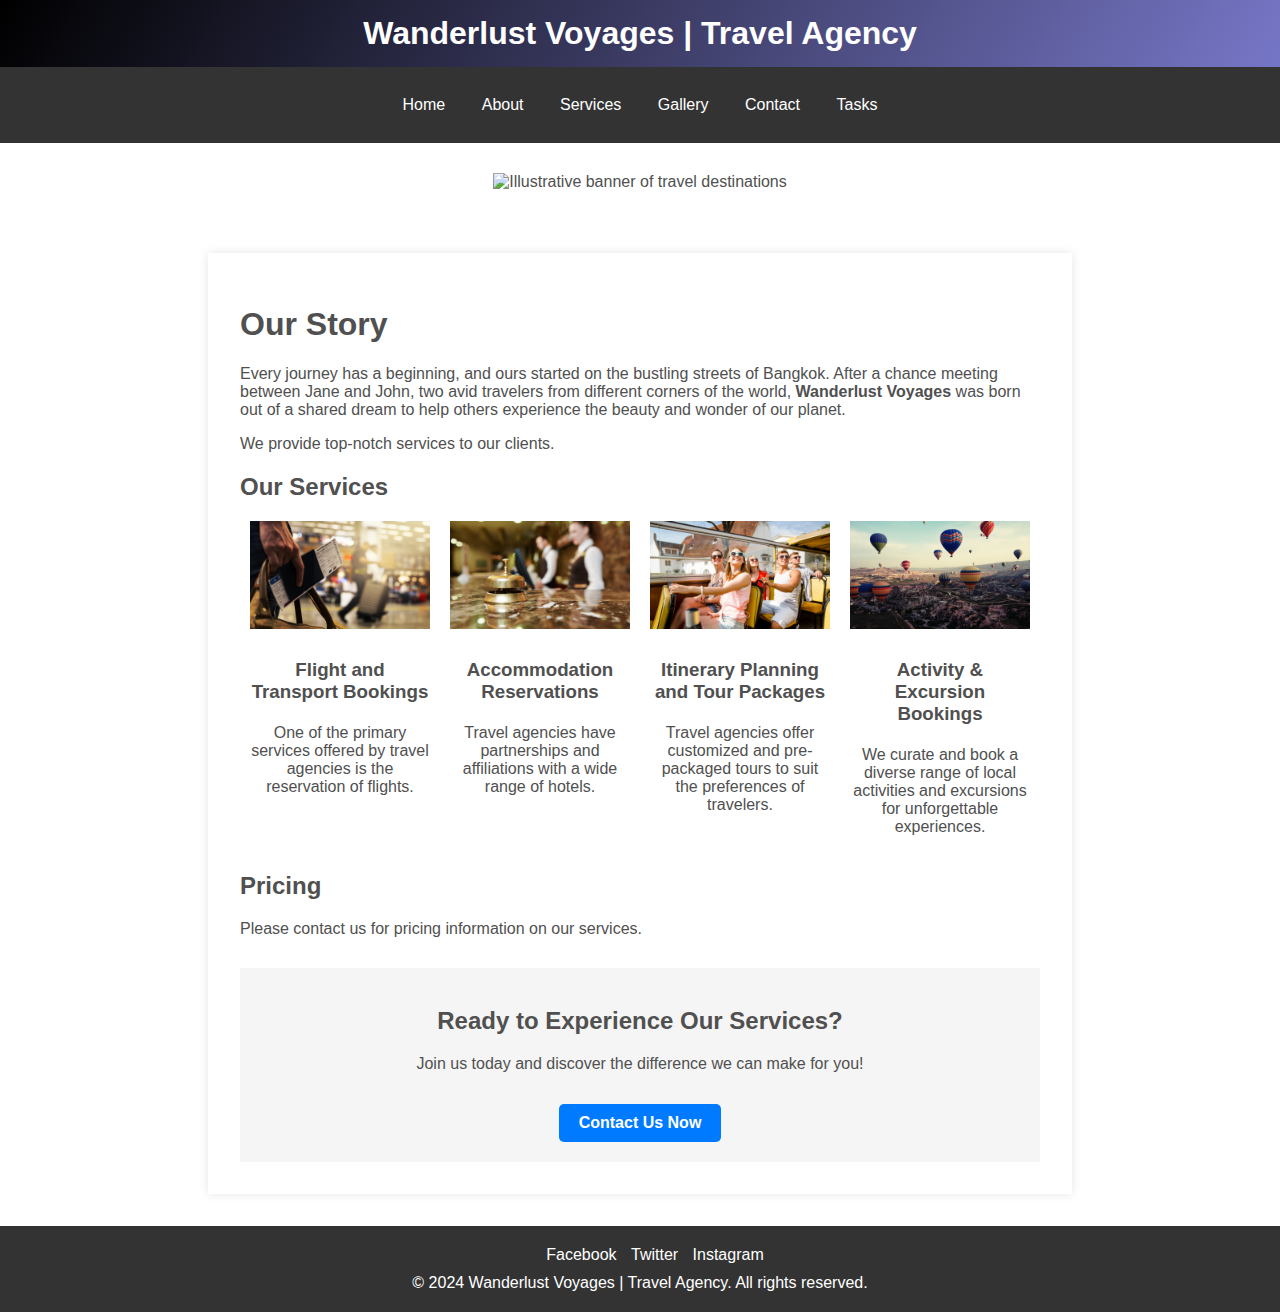
==== Week2/client/index.html @ 9def3751 "Made the header sticky" ====
<!DOCTYPE html>
<html lang="en">
<head>
  <meta charset="UTF-8">
  <meta name="viewport" content="width=device-width, initial-scale=1.0">
  <title>Wanderlust Voyages | Travel Agency</title>
  <link rel="stylesheet" href="style.css">
</head>

<body> 
  <!-- Main Container -->
  <div>
    <!-- Navigation Section -->
    <nav>
      <h1 class="headeraH1">Wanderlust Voyages | Travel Agency</h1>

      <ul>
        <li><a href="index.html">Home</a></li>
        <li><a href="about.html">About</a></li>
        <li><a href="services.html">Services</a></li>
        <li><a href="gallery.html">Gallery</a></li>
        <li><a href="contact.html">Contact</a></li>
        <li><a href="tasks.html">Tasks</a></li>
      </ul>
    </nav>

    <!-- Banner Section -->
    <section class="banner-container">
      <img src="images/travel banner.svg" alt="Illustrative banner of travel destinations" class="centered-banner" loading="lazy">

    </section>

    <!-- Main Content Section -->
    <main class="services">

      <!-- About Us -->
      <section>
        <h1>Our Story</h1>
        <p>
          Every journey has a beginning, and ours started on the bustling streets of Bangkok. 
          After a chance meeting between Jane and John, two avid travelers from different corners of the world, 
          <b>Wanderlust Voyages</b> was born out of a shared dream to help others experience the beauty and wonder of our planet.
        </p>
        <p>We provide top-notch services to our clients.</p>
      </section>

      <!-- Our Services -->
      <section>
        <h2>Our Services</h2>
        <div class="services-container">

          <div class="service-column">
            <img src="images/Flights.png" alt="Illustration representing flight bookings">
            <h3>Flight and Transport Bookings</h3>
            <p>One of the primary services offered by travel agencies is the reservation of flights.</p>
          </div>

          <div class="service-column">
            <img src="images/ladies facial.png" alt="Illustration of a hotel">
            <h3>Accommodation Reservations</h3>
            <p>Travel agencies have partnerships and affiliations with a wide range of hotels.</p>
          </div>

          <div class="service-column">
            <img src="images/tour packages.png" alt="Illustration representing tour packages">
            <h3>Itinerary Planning and Tour Packages</h3>
            <p>Travel agencies offer customized and pre-packaged tours to suit the preferences of travelers.</p>
          </div>

          <div class="service-column">
            <img src="images/reservation.png" alt="Illustration representing activities and excursions">
            <h3>Activity & Excursion Bookings</h3>
            <p>We curate and book a diverse range of local activities and excursions for unforgettable experiences.</p>
          </div>

        </div>
      </section>

      <!-- Pricing Section -->
      <section>
        <h2>Pricing</h2>
        <p>Please contact us for pricing information on our services.</p>
      </section>

      <!-- Call to Action -->
      <section class="cta-container">
        <h2>Ready to Experience Our Services?</h2>
        <p>Join us today and discover the difference we can make for you!</p>
        <a href="contact.html" class="cta-button">Contact Us Now</a>
      </section>

    </main>

    <!-- Footer Section -->
    <footer>
      <ul>
        <li><a href="https://www.facebook.com/">Facebook</a></li>
        <li><a href="https://twitter.com/">Twitter</a></li>
        <li><a href="https://www.instagram.com/">Instagram</a></li>
      </ul>
      <p>&copy; 2024 Wanderlust Voyages | Travel Agency. All rights reserved.</p>
    </footer>
  </div>
</body>
</html>
---- Week2/client/style.css ----
/* Reset Styles */

body {
    background: scroll;
       margin: 0;
    padding: 0;
    font-family: Arial, sans-serif;
    color: #505050;
}


/* Header Styles */

.headeraH1 {
    margin: 0;
}

.banner {
    width: 100%;
    overflow: hidden;
}

.banner img {
    width: 100%;
    height: auto;
    display: block;
}


/* Navigation Styles */
nav {
    position: sticky;
    top: 0;
}

nav h1 {
    background: linear-gradient(301deg, #7676c7, #000);
    color: #fff;
    text-align: center;
    padding: 15px;
}

nav ul {
    background-color: #333;
    color: #fff;
    text-align: center;
    list-style-type: none;
    margin: 0;
    padding: 15px;
}

nav li {
    display: inline-block;
}

nav a {
    display: block;
    color: #fff;
    text-align: center;
    padding: 14px 16px;
    text-decoration: none;
    transition: background-color 0.3s;  /* Smooth transition for hover effect */
}

nav a:hover {
    background-color: #505050;  /* Darker shade for hover */
}

/* Banner Styles */
.banner-container {
    display: flex;
    justify-content: center;
    align-items: center;
    height: auto;
    width: 100%;
    overflow: hidden;
}

.centered-banner {
    padding: 30px;
    max-width: 80%;
    height: auto;
}

/* Main Content Styles */
main {
    max-width: 800px;
    margin: 0 auto;
    padding: 20px;
}

.services {
    margin: 2rem auto;
    padding: 2rem;
    background-color: #fff;
    box-shadow: 0 0 10px rgba(0,0,0,0.1);
}

main h3 {
    margin-top: 20px;
}

/* Service Columns */
.services-container {
    display: flex;
    justify-content: center;
    flex-wrap: wrap;
    gap: 20px;
}

.service-column {
    flex-basis: calc(25% - 20px);
    max-width: calc(25% - 20px);
    display: flex;
    flex-direction: column;
    align-items: center;
    text-align: center;
}

.service-column img {
    width: 180px;
    height: auto;
    margin-bottom: 10px;
}

.service-column h3 {
    margin-bottom: 5px;
}

/* Media Queries for Responsiveness */
@media (max-width: 800px) {
    .service-column {
        flex-basis: calc(50% - 20px);
        max-width: calc(50% - 20px);
    }
}

@media (max-width: 700px) {
    .service-column {
        flex-basis: 100%;
        max-width: 100%;
    }
}

/* Call to Action Styles */
.cta-container {
    text-align: center;
    padding: 20px;
    background-color: #f5f5f5;
    margin-top: 30px;

}

.cta-button {
   display: inline-block;
    padding: 10px 20px;
    background-color: #007BFF;
    color: #ffffff;
    text-decoration: none;
    border-radius: 5px;
    font-weight: bold;
    margin-top: 15px;
    transition: background-color 0.3s;
}

.cta-button:hover {
    background-color: #7640B3;
}

/* Footer Styles */
footer {
    background-color: #333;
    color: #fff;
    text-align: center;
    padding: 20px;
}

footer ul {
    margin: 0;
}

footer li {
    display: inline-block;
    margin-right: 10px;
}

footer a {
    color: #fff;
    text-decoration: none;
    transition: color 0.3s;  /* Smooth transition for hover effect */
}

footer a:hover {
    color: #b3b3b3;  /* Lighter color on hover */
}

footer p {
    margin: 10px 0 0;
}
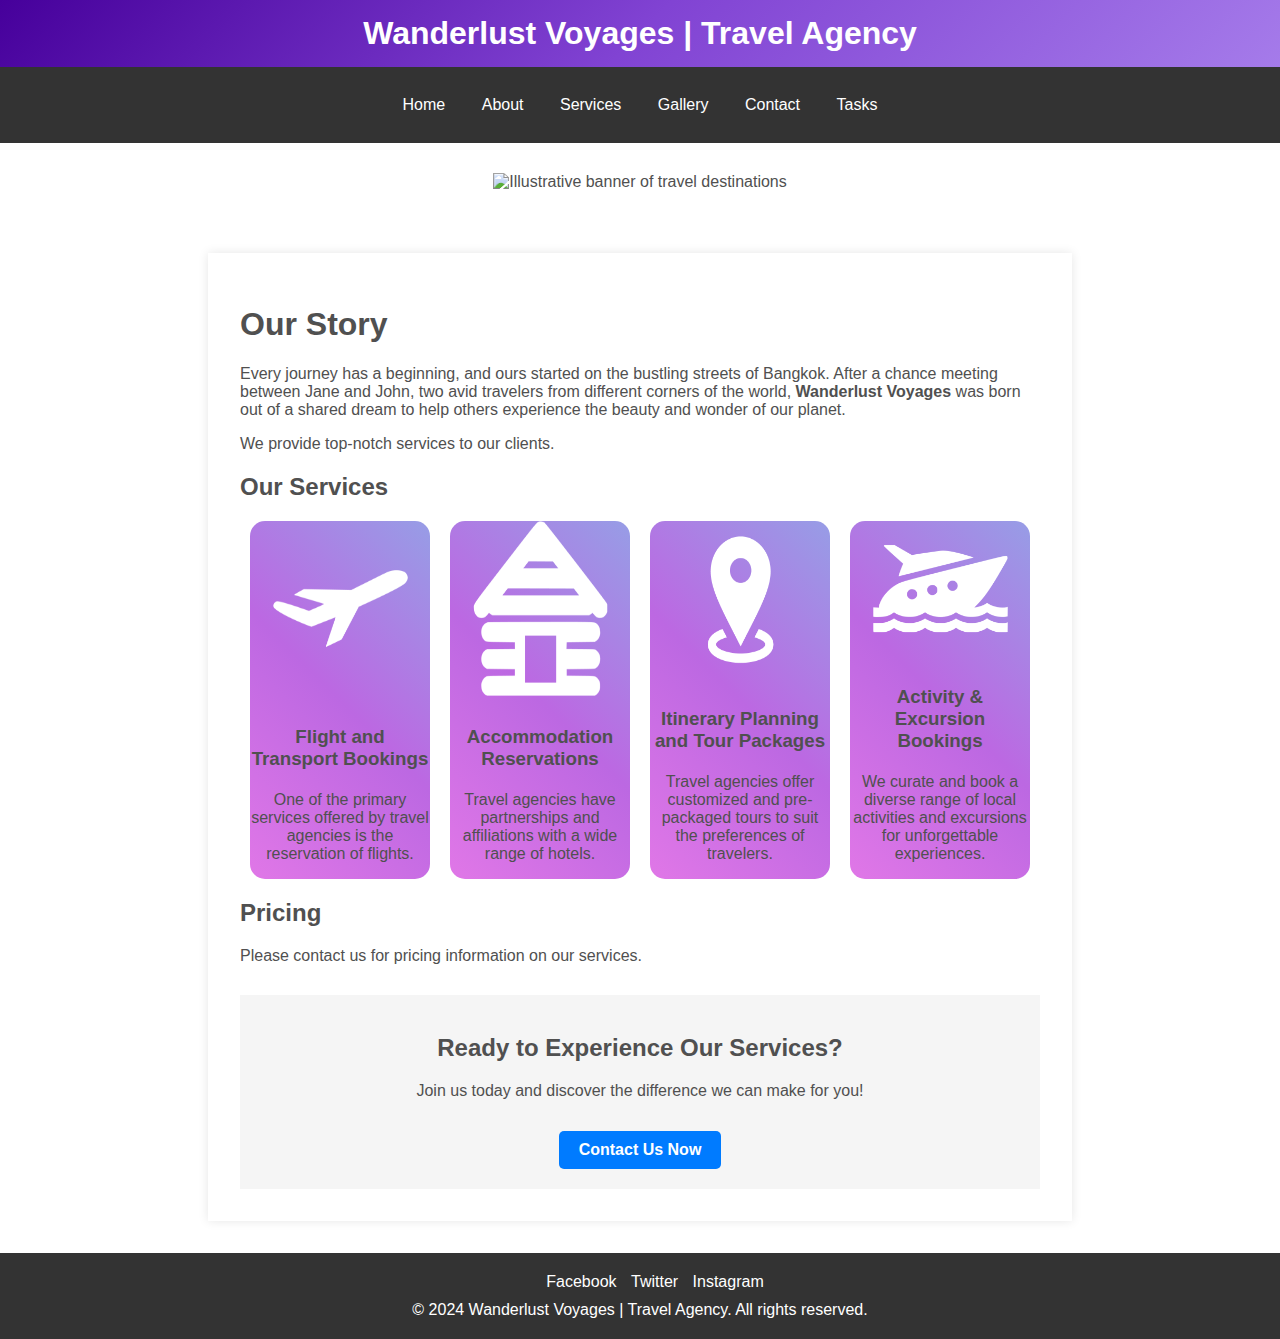
==== commit c7b69435: "Experimented with colors and images for service-column" ====
--- a/Week2/client/index.html
+++ b/Week2/client/index.html
@@ -50,25 +50,25 @@
         <div class="services-container">
 
           <div class="service-column">
-            <img src="images/Flights.png" alt="Illustration representing flight bookings">
+            <img src="images/plane.png" alt="Plane icon">
             <h3>Flight and Transport Bookings</h3>
             <p>One of the primary services offered by travel agencies is the reservation of flights.</p>
           </div>
 
           <div class="service-column">
-            <img src="images/ladies facial.png" alt="Illustration of a hotel">
+            <img src="images/accomodation.png" alt="Accomodation icon">
             <h3>Accommodation Reservations</h3>
             <p>Travel agencies have partnerships and affiliations with a wide range of hotels.</p>
           </div>
 
           <div class="service-column">
-            <img src="images/tour packages.png" alt="Illustration representing tour packages">
+            <img src="images/location.png" alt="Location icon">
             <h3>Itinerary Planning and Tour Packages</h3>
             <p>Travel agencies offer customized and pre-packaged tours to suit the preferences of travelers.</p>
           </div>
 
           <div class="service-column">
-            <img src="images/reservation.png" alt="Illustration representing activities and excursions">
+            <img src="images/yacht.png" alt="Yacht icon">
             <h3>Activity & Excursion Bookings</h3>
             <p>We curate and book a diverse range of local activities and excursions for unforgettable experiences.</p>
           </div>
--- a/Week2/client/style.css
+++ b/Week2/client/style.css
@@ -31,10 +31,11 @@
 nav {
     position: sticky;
     top: 0;
+    z-index: 999;
 }
 
 nav h1 {
-    background: linear-gradient(301deg, #7676c7, #000);
+    background: linear-gradient(135deg, #46009b, #8143d3, #a57bea);
     color: #fff;
     text-align: center;
     padding: 15px;
@@ -115,11 +116,18 @@
     flex-direction: column;
     align-items: center;
     text-align: center;
+    background: linear-gradient(45deg, #e077e7, #bc68e2, #979de6);
+    border-radius: 15px;
+    transition: transform 0.2s;
+}
+
+.service-column:hover {
+    transform: scale(1.04, 1.04);
 }
 
 .service-column img {
-    width: 180px;
-    height: auto;
+    width: 75%;
+    height: 75%;
     margin-bottom: 10px;
 }
 
@@ -128,7 +136,7 @@
 }
 
 /* Media Queries for Responsiveness */
-@media (max-width: 800px) {
+@media (max-width: 700px), (max-height: 700px) {
     .service-column {
         flex-basis: calc(50% - 20px);
         max-width: calc(50% - 20px);
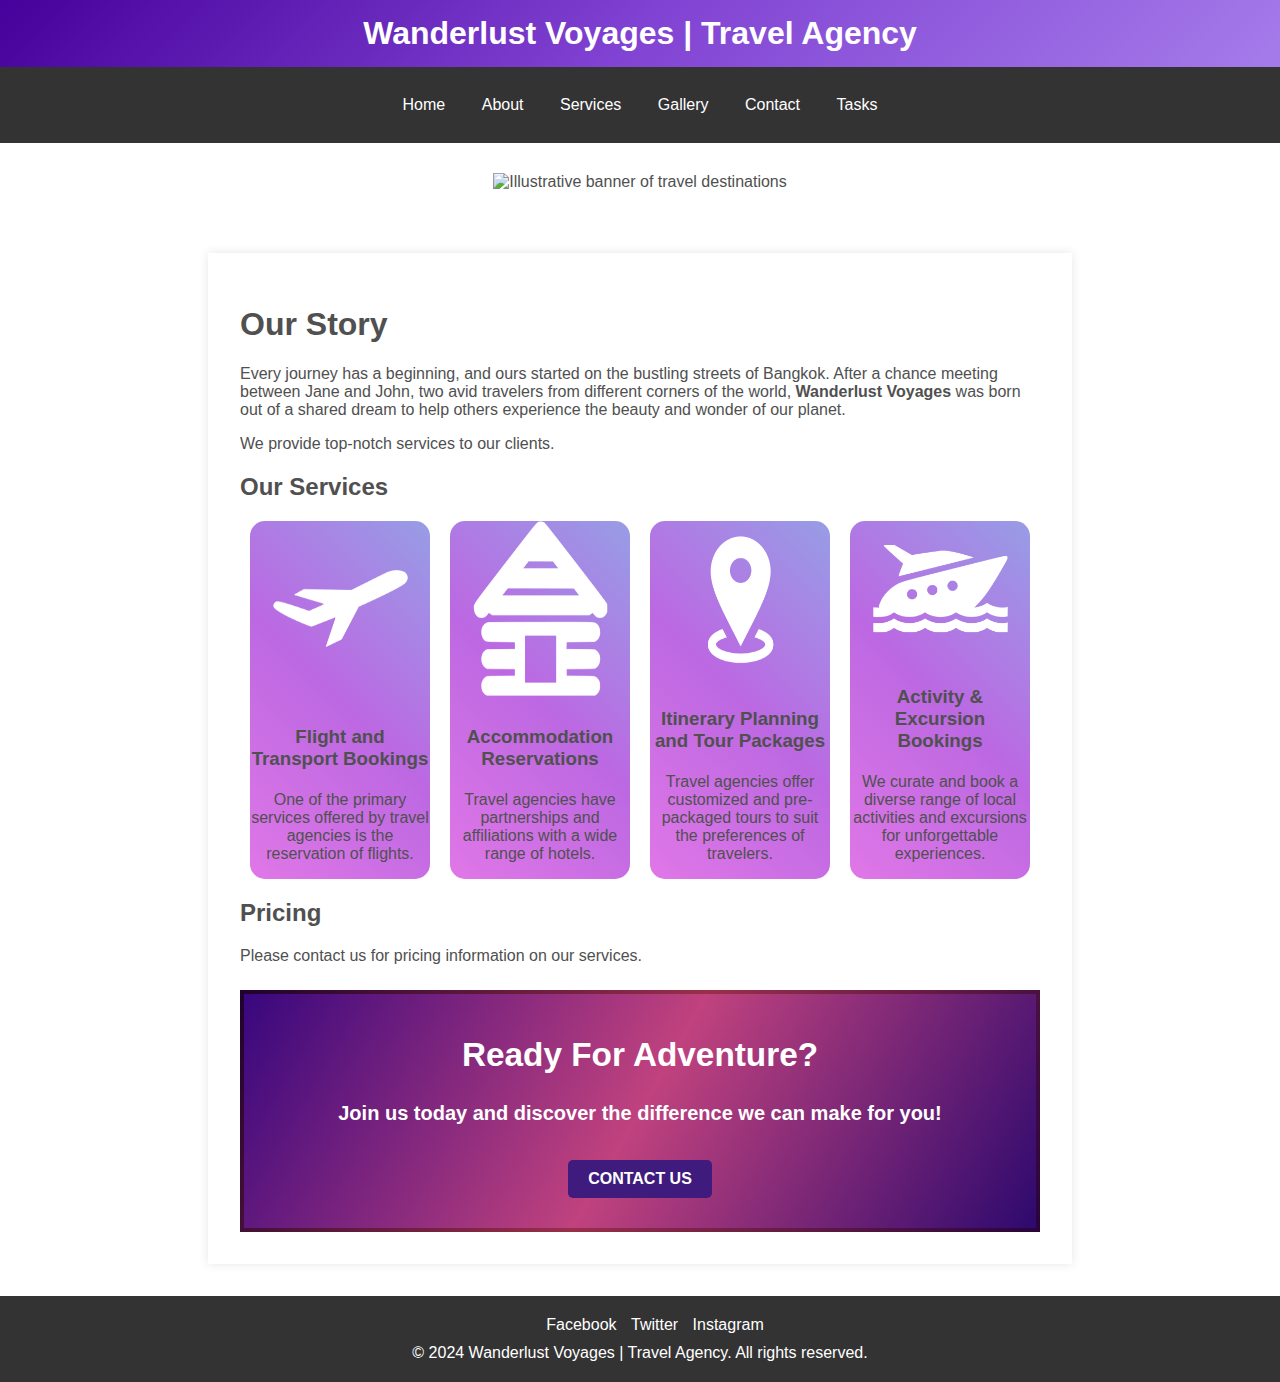
==== commit ddd0a52a: "Redesigned call to action" ====
--- a/Week2/client/index.html
+++ b/Week2/client/index.html
@@ -84,9 +84,9 @@
 
       <!-- Call to Action -->
       <section class="cta-container">
-        <h2>Ready to Experience Our Services?</h2>
+        <h2>Ready For Adventure?</h2>
         <p>Join us today and discover the difference we can make for you!</p>
-        <a href="contact.html" class="cta-button">Contact Us Now</a>
+        <a href="contact.html" class="cta-button">Contact us</a>
       </section>
 
     </main>
--- a/Week2/client/style.css
+++ b/Week2/client/style.css
@@ -153,26 +153,42 @@
 /* Call to Action Styles */
 .cta-container {
     text-align: center;
-    padding: 20px;
-    background-color: #f5f5f5;
-    margin-top: 30px;
-
+    padding: 30px;
+    padding-top: 15px;
+    background: linear-gradient(120deg, #38077E, #C0427E, #2E096E);
+    margin-top: 25px;
+    color: #ffffff;
+    font-weight: 600;
+    border-width: 4px;
+    border-style: solid;
+    border-image: linear-gradient(120deg, #20022e, #9a2f4a, #29043d) 1;
+}
+
+.cta-container h2 {
+    font-size: 25pt;
+    text-transform: capitalize;
+    text-decoration-line: none;
+}
+
+.cta-container p {
+    font-size: 15pt;
 }
 
 .cta-button {
    display: inline-block;
     padding: 10px 20px;
-    background-color: #007BFF;
+    background-color: #3e1b7d;
     color: #ffffff;
     text-decoration: none;
     border-radius: 5px;
     font-weight: bold;
     margin-top: 15px;
+    text-transform: uppercase;
     transition: background-color 0.3s;
 }
 
 .cta-button:hover {
-    background-color: #7640B3;
+    background-color: #582bac;
 }
 
 /* Footer Styles */
